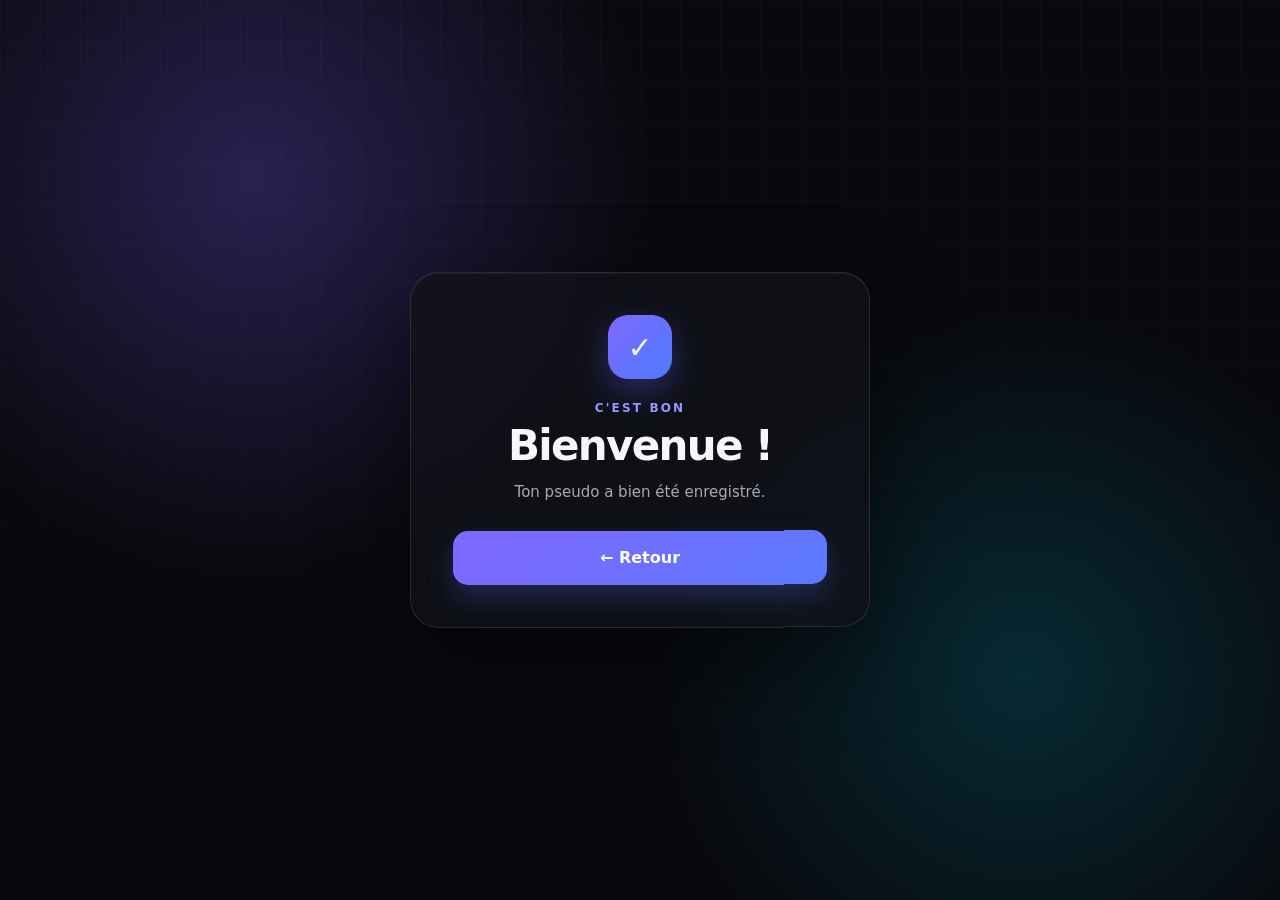
==== success.html @ c7f5941e "Add files via upload" ====
<!DOCTYPE html>
<html lang="fr">
<head>
  <meta charset="UTF-8">
  <meta name="viewport" content="width=device-width, initial-scale=1.0">
  <title>Bienvenue !</title>
  <link rel="stylesheet" href="style.css">
</head>
<body>
  <main class="card success-card">
    <div class="check">✓</div>
    <p class="eyebrow">C'EST BON</p>
    <h1>Bienvenue !</h1>
    <p class="subtitle">Ton pseudo a bien été enregistré.</p>
    <a class="button-link" href="index.html">← Retour</a>
  </main>
</body>
</html>
---- style.css ----
* { box-sizing: border-box; }

:root {
  font-family: Inter, ui-sans-serif, system-ui, -apple-system, BlinkMacSystemFont, "Segoe UI", sans-serif;
  color: #f7f7fb;
  background: #08090d;
}

body {
  margin: 0;
  min-height: 100vh;
  display: grid;
  place-items: center;
  padding: 24px;
  overflow: hidden;
  background:
    radial-gradient(circle at 20% 20%, rgba(124, 92, 255, .28), transparent 32%),
    radial-gradient(circle at 80% 75%, rgba(0, 210, 255, .16), transparent 30%),
    #08090d;
}

body::before {
  content: "";
  position: fixed;
  inset: 0;
  pointer-events: none;
  background-image: linear-gradient(rgba(255,255,255,.025) 1px, transparent 1px),
                    linear-gradient(90deg, rgba(255,255,255,.025) 1px, transparent 1px);
  background-size: 40px 40px;
  mask-image: linear-gradient(to bottom, black, transparent);
}

.card {
  width: min(100%, 460px);
  padding: 42px;
  border: 1px solid rgba(255,255,255,.11);
  border-radius: 28px;
  background: rgba(17, 18, 25, .78);
  box-shadow: 0 30px 90px rgba(0,0,0,.48), inset 0 1px 0 rgba(255,255,255,.06);
  backdrop-filter: blur(22px);
  text-align: center;
  animation: rise .55s ease both;
}

.logo, .check {
  width: 64px;
  height: 64px;
  margin: 0 auto 22px;
  display: grid;
  place-items: center;
  border-radius: 20px;
  background: linear-gradient(135deg, #8067ff, #4b7cff);
  box-shadow: 0 12px 35px rgba(102, 92, 255, .35);
  font-size: 28px;
}

.check { font-size: 30px; }

.eyebrow {
  margin: 0 0 9px;
  color: #9d93ff;
  font-size: 12px;
  font-weight: 800;
  letter-spacing: .18em;
}

h1 {
  margin: 0;
  font-size: clamp(30px, 7vw, 42px);
  line-height: 1.05;
  letter-spacing: -.04em;
}

.subtitle {
  margin: 14px 0 30px;
  color: #a7a9b5;
  font-size: 15px;
}

form { text-align: left; }

label {
  display: block;
  margin: 0 0 9px;
  font-size: 13px;
  font-weight: 700;
  color: #d8d9e0;
}

.input-wrap {
  display: flex;
  align-items: center;
  gap: 8px;
  padding: 0 15px;
  border: 1px solid rgba(255,255,255,.12);
  border-radius: 15px;
  background: rgba(255,255,255,.045);
  transition: .2s ease;
}

.input-wrap:focus-within {
  border-color: rgba(128,103,255,.8);
  box-shadow: 0 0 0 4px rgba(128,103,255,.12);
}

.input-wrap span {
  color: #777b8b;
  font-weight: 700;
}

input {
  width: 100%;
  height: 54px;
  border: 0;
  outline: 0;
  background: transparent;
  color: #fff;
  font: inherit;
}

input::placeholder { color: #656875; }

button, .button-link {
  width: 100%;
  min-height: 54px;
  margin-top: 14px;
  border: 0;
  border-radius: 15px;
  display: flex;
  align-items: center;
  justify-content: space-between;
  padding: 0 18px;
  color: white;
  background: linear-gradient(135deg, #8067ff, #5b79ff);
  box-shadow: 0 12px 28px rgba(91,121,255,.24);
  font: inherit;
  font-weight: 800;
  cursor: pointer;
  text-decoration: none;
  transition: transform .18s ease, filter .18s ease;
}

button:hover, .button-link:hover {
  transform: translateY(-2px);
  filter: brightness(1.08);
}

button:active, .button-link:active { transform: translateY(0); }

.error {
  min-height: 20px;
  margin: 9px 0 0;
  color: #ff7d9a;
  font-size: 13px;
  text-align: center;
}

.footer {
  margin: 25px 0 0;
  color: #666a78;
  font-size: 12px;
}

.success-card .button-link {
  justify-content: center;
}

@keyframes rise {
  from { opacity: 0; transform: translateY(18px) scale(.98); }
  to { opacity: 1; transform: translateY(0) scale(1); }
}

@media (max-width: 520px) {
  .card { padding: 32px 24px; border-radius: 23px; }
}
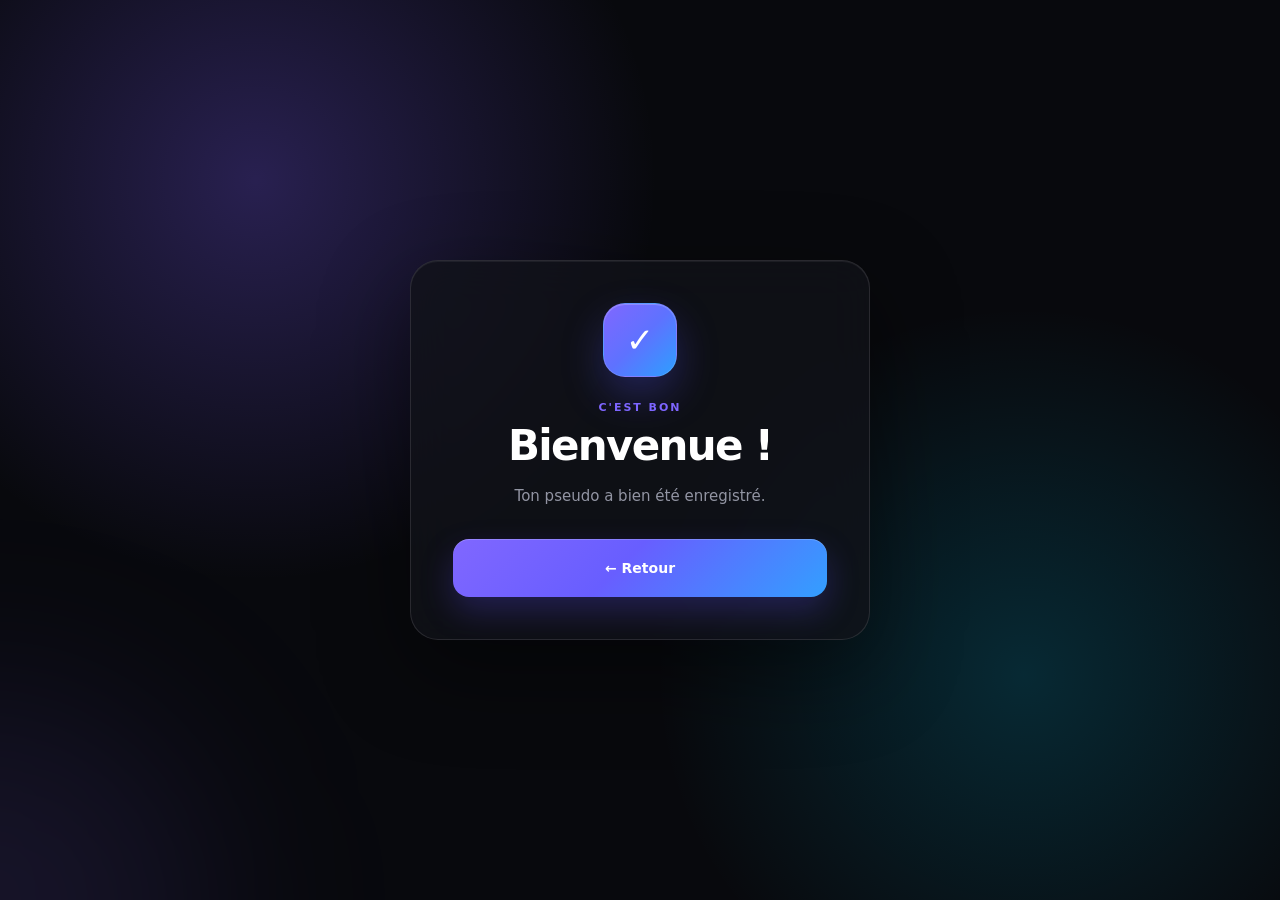
==== commit 01ab3593: "Refactor success.html for improved formatting" ====
--- a/success.html
+++ b/success.html
@@ -3,16 +3,40 @@
 <head>
   <meta charset="UTF-8">
   <meta name="viewport" content="width=device-width, initial-scale=1.0">
+
+  <meta
+    name="description"
+    content="SnapPlus — Bienvenue !"
+  >
+
   <title>Bienvenue !</title>
+
   <link rel="stylesheet" href="style.css">
 </head>
+
 <body>
+
   <main class="card success-card">
+
     <div class="check">✓</div>
-    <p class="eyebrow">C'EST BON</p>
-    <h1>Bienvenue !</h1>
-    <p class="subtitle">Ton pseudo a bien été enregistré.</p>
-    <a class="button-link" href="index.html">← Retour</a>
+
+    <p class="eyebrow">
+      C'EST BON
+    </p>
+
+    <h1>
+      Bienvenue !
+    </h1>
+
+    <p class="subtitle">
+      Ton pseudo a bien été enregistré.
+    </p>
+
+    <a class="button-link" href="index.html">
+      ← Retour
+    </a>
+
   </main>
+
 </body>
 </html>
--- a/style.css
+++ b/style.css
@@ -1,175 +1,523 @@
-* { box-sizing: border-box; }
-
 :root {
-  font-family: Inter, ui-sans-serif, system-ui, -apple-system, BlinkMacSystemFont, "Segoe UI", sans-serif;
-  color: #f7f7fb;
-  background: #08090d;
+  --background: #08090d;
+  --card-background: rgba(17, 18, 25, 0.78);
+  --white: #ffffff;
+  --text-secondary: #9295a3;
+  --text-muted: #686b78;
+  --accent: #8067ff;
+  --accent-blue: #2d9cff;
+  --error: #ff6f91;
+  --border: rgba(255, 255, 255, 0.11);
+}
+
+* {
+  box-sizing: border-box;
+}
+
+html {
+  min-height: 100%;
 }
 
 body {
+  min-height: 100vh;
   margin: 0;
-  min-height: 100vh;
-  display: grid;
-  place-items: center;
   padding: 24px;
-  overflow: hidden;
+
+  display: flex;
+  align-items: center;
+  justify-content: center;
+
+  position: relative;
+  overflow-x: hidden;
+
+  color: var(--white);
+  font-family:
+    Inter,
+    ui-sans-serif,
+    system-ui,
+    -apple-system,
+    BlinkMacSystemFont,
+    "Segoe UI",
+    sans-serif;
+
   background:
-    radial-gradient(circle at 20% 20%, rgba(124, 92, 255, .28), transparent 32%),
-    radial-gradient(circle at 80% 75%, rgba(0, 210, 255, .16), transparent 30%),
+    radial-gradient(
+      circle at 20% 20%,
+      rgba(124, 92, 255, 0.28),
+      transparent 32%
+    ),
+    radial-gradient(
+      circle at 80% 75%,
+      rgba(0, 210, 255, 0.16),
+      transparent 30%
+    ),
     #08090d;
 }
+
+/* Grille discrète */
 
 body::before {
   content: "";
   position: fixed;
   inset: 0;
+
   pointer-events: none;
-  background-image: linear-gradient(rgba(255,255,255,.025) 1px, transparent 1px),
-                    linear-gradient(90deg, rgba(255,255,255,.025) 1px, transparent 1px);
-  background-size: 40px 40px;
-  mask-image: linear-gradient(to bottom, black, transparent);
-}
+
+  opacity: 0.18;
+
+  background-image:
+    linear-gradient(
+      rgba(255, 255, 255, 0.025) 1px,
+      transparent 1px
+    ),
+    linear-gradient(
+      90deg,
+      rgba(255, 255, 255, 0.025) 1px,
+      transparent 1px
+    );
+
+  background-size: 42px 42px;
+
+  mask-image: linear-gradient(
+    to bottom,
+    rgba(0, 0, 0, 0.8),
+    transparent 85%
+  );
+}
+
+/* Halos supplémentaires */
+
+body::after {
+  content: "";
+  position: fixed;
+
+  width: 420px;
+  height: 420px;
+
+  left: -220px;
+  bottom: -220px;
+
+  border-radius: 50%;
+
+  background: rgba(128, 103, 255, 0.12);
+  filter: blur(100px);
+
+  pointer-events: none;
+}
+
+/* Carte principale */
 
 .card {
+  position: relative;
+  z-index: 1;
+
   width: min(100%, 460px);
   padding: 42px;
-  border: 1px solid rgba(255,255,255,.11);
+
+  border: 1px solid var(--border);
   border-radius: 28px;
-  background: rgba(17, 18, 25, .78);
-  box-shadow: 0 30px 90px rgba(0,0,0,.48), inset 0 1px 0 rgba(255,255,255,.06);
+
+  background: var(--card-background);
+
+  box-shadow:
+    0 30px 90px rgba(0, 0, 0, 0.48),
+    inset 0 1px 0 rgba(255, 255, 255, 0.06);
+
   backdrop-filter: blur(22px);
-  text-align: center;
-  animation: rise .55s ease both;
-}
-
-.logo, .check {
+  -webkit-backdrop-filter: blur(22px);
+
+  animation: cardAppear 0.7s ease-out both;
+}
+
+/* Logo */
+
+.logo {
   width: 64px;
   height: 64px;
-  margin: 0 auto 22px;
-  display: grid;
-  place-items: center;
-  border-radius: 20px;
-  background: linear-gradient(135deg, #8067ff, #4b7cff);
-  box-shadow: 0 12px 35px rgba(102, 92, 255, .35);
-  font-size: 28px;
-}
-
-.check { font-size: 30px; }
-
-.eyebrow {
-  margin: 0 0 9px;
-  color: #9d93ff;
+
+  display: flex;
+  align-items: center;
+  justify-content: center;
+
+  margin-bottom: 22px;
+
+  border-radius: 18px;
+
+  color: white;
+  font-size: 30px;
+  font-weight: 700;
+
+  background:
+    linear-gradient(
+      135deg,
+      #8c67ff 0%,
+      #6d65ff 45%,
+      #2f9fff 100%
+    );
+
+  box-shadow:
+    0 16px 38px rgba(104, 86, 255, 0.28),
+    inset 0 1px 0 rgba(255, 255, 255, 0.25);
+
+  animation: logoAppear 0.8s 0.1s ease-out both;
+}
+
+.brand {
+  margin: 0 0 30px;
+
+  color: #a8a9b5;
+
   font-size: 12px;
   font-weight: 800;
-  letter-spacing: .18em;
+  letter-spacing: 0.2em;
+}
+
+/* Textes */
+
+.eyebrow {
+  margin: 0 0 10px;
+
+  color: var(--accent);
+
+  font-size: 11px;
+  font-weight: 800;
+  letter-spacing: 0.18em;
 }
 
 h1 {
   margin: 0;
-  font-size: clamp(30px, 7vw, 42px);
+
+  color: white;
+
+  font-size: clamp(32px, 7vw, 42px);
   line-height: 1.05;
-  letter-spacing: -.04em;
+  letter-spacing: -0.04em;
 }
 
 .subtitle {
-  margin: 14px 0 30px;
-  color: #a7a9b5;
+  margin: 16px 0 30px;
+
+  max-width: 360px;
+
+  color: var(--text-secondary);
+
   font-size: 15px;
-}
-
-form { text-align: left; }
-
-label {
+  line-height: 1.65;
+}
+
+/* Formulaire */
+
+form {
+  width: 100%;
+}
+
+.field-label {
   display: block;
-  margin: 0 0 9px;
+
+  margin-bottom: 9px;
+
+  color: #d9dae1;
+
   font-size: 13px;
-  font-weight: 700;
-  color: #d8d9e0;
-}
-
-.input-wrap {
+  font-weight: 600;
+}
+
+.input-wrapper {
   display: flex;
   align-items: center;
-  gap: 8px;
-  padding: 0 15px;
-  border: 1px solid rgba(255,255,255,.12);
-  border-radius: 15px;
-  background: rgba(255,255,255,.045);
-  transition: .2s ease;
-}
-
-.input-wrap:focus-within {
-  border-color: rgba(128,103,255,.8);
-  box-shadow: 0 0 0 4px rgba(128,103,255,.12);
-}
-
-.input-wrap span {
-  color: #777b8b;
-  font-weight: 700;
+
+  width: 100%;
+  height: 58px;
+
+  border: 1px solid rgba(255, 255, 255, 0.1);
+  border-radius: 16px;
+
+  background: rgba(255, 255, 255, 0.035);
+
+  transition:
+    border-color 0.2s ease,
+    background 0.2s ease,
+    box-shadow 0.2s ease;
+}
+
+.input-wrapper:focus-within {
+  border-color: rgba(128, 103, 255, 0.7);
+
+  background: rgba(128, 103, 255, 0.055);
+
+  box-shadow:
+    0 0 0 4px rgba(128, 103, 255, 0.1),
+    0 12px 30px rgba(0, 0, 0, 0.12);
+}
+
+.at-symbol {
+  padding-left: 17px;
+
+  color: #737683;
+
+  font-size: 16px;
+  font-weight: 600;
+
+  user-select: none;
 }
 
 input {
   width: 100%;
-  height: 54px;
+  height: 100%;
+
+  padding: 0 17px 0 9px;
+
   border: 0;
   outline: 0;
+
+  color: white;
+
+  font: inherit;
+  font-size: 15px;
+
   background: transparent;
-  color: #fff;
-  font: inherit;
-}
-
-input::placeholder { color: #656875; }
-
-button, .button-link {
+}
+
+input::placeholder {
+  color: #60636e;
+}
+
+input:disabled {
+  cursor: not-allowed;
+  opacity: 0.7;
+}
+
+/* Erreur */
+
+.error-message {
+  min-height: 20px;
+
+  margin: 9px 3px 0;
+
+  color: var(--error);
+
+  font-size: 12px;
+  line-height: 1.5;
+}
+
+.error-message:empty {
+  min-height: 0;
+  margin-top: 0;
+}
+
+/* Bouton */
+
+button,
+.button-link {
   width: 100%;
-  min-height: 54px;
-  margin-top: 14px;
-  border: 0;
-  border-radius: 15px;
+  height: 58px;
+
   display: flex;
   align-items: center;
-  justify-content: space-between;
-  padding: 0 18px;
+  justify-content: center;
+
+  border: 0;
+  border-radius: 16px;
+
   color: white;
-  background: linear-gradient(135deg, #8067ff, #5b79ff);
-  box-shadow: 0 12px 28px rgba(91,121,255,.24);
+
   font: inherit;
-  font-weight: 800;
+  font-size: 14px;
+  font-weight: 700;
+
+  text-decoration: none;
+
+  background:
+    linear-gradient(
+      135deg,
+      #8067ff 0%,
+      #685eff 45%,
+      #339fff 100%
+    );
+
+  box-shadow:
+    0 14px 32px rgba(95, 80, 255, 0.25),
+    inset 0 1px 0 rgba(255, 255, 255, 0.2);
+
   cursor: pointer;
-  text-decoration: none;
-  transition: transform .18s ease, filter .18s ease;
-}
-
-button:hover, .button-link:hover {
+
+  transition:
+    transform 0.2s ease,
+    filter 0.2s ease,
+    box-shadow 0.2s ease;
+}
+
+button:hover,
+.button-link:hover {
+  filter: brightness(1.08);
+
   transform: translateY(-2px);
-  filter: brightness(1.08);
-}
-
-button:active, .button-link:active { transform: translateY(0); }
-
-.error {
-  min-height: 20px;
-  margin: 9px 0 0;
-  color: #ff7d9a;
-  font-size: 13px;
+
+  box-shadow:
+    0 18px 38px rgba(95, 80, 255, 0.32),
+    inset 0 1px 0 rgba(255, 255, 255, 0.2);
+}
+
+button:active,
+.button-link:active {
+  transform: translateY(0);
+}
+
+button:disabled {
+  cursor: wait;
+  opacity: 0.7;
+  transform: none;
+}
+
+/* Footer */
+
+footer {
+  margin-top: 26px;
+
+  color: var(--text-muted);
+
   text-align: center;
-}
-
-.footer {
-  margin: 25px 0 0;
-  color: #666a78;
-  font-size: 12px;
-}
-
-.success-card .button-link {
+
+  font-size: 11px;
+  letter-spacing: 0.03em;
+}
+
+footer span {
+  margin: 0 5px;
+
+  color: #555865;
+}
+
+/* Page succès */
+
+.success-card {
+  text-align: center;
+}
+
+.success-card .check {
+  width: 74px;
+  height: 74px;
+
+  display: flex;
+  align-items: center;
   justify-content: center;
-}
-
-@keyframes rise {
-  from { opacity: 0; transform: translateY(18px) scale(.98); }
-  to { opacity: 1; transform: translateY(0) scale(1); }
-}
+
+  margin: 0 auto 24px;
+
+  border: 1px solid rgba(255, 255, 255, 0.12);
+  border-radius: 22px;
+
+  color: white;
+
+  font-size: 34px;
+  font-weight: 700;
+
+  background:
+    linear-gradient(
+      135deg,
+      #8067ff 0%,
+      #5e72ff 50%,
+      #2d9fff 100%
+    );
+
+  box-shadow:
+    0 18px 42px rgba(87, 86, 255, 0.28),
+    inset 0 1px 0 rgba(255, 255, 255, 0.2);
+
+  animation: checkAppear 0.7s 0.15s cubic-bezier(0.2, 0.8, 0.2, 1) both;
+}
+
+.success-card h1 {
+  margin-top: 2px;
+}
+
+.success-card .subtitle {
+  margin: 16px auto 30px;
+}
+
+.button-link {
+  margin-top: 4px;
+}
+
+/* Animations */
+
+@keyframes cardAppear {
+  from {
+    opacity: 0;
+    transform: translateY(18px) scale(0.98);
+  }
+
+  to {
+    opacity: 1;
+    transform: translateY(0) scale(1);
+  }
+}
+
+@keyframes logoAppear {
+  from {
+    opacity: 0;
+    transform: translateY(10px) scale(0.9);
+  }
+
+  to {
+    opacity: 1;
+    transform: translateY(0) scale(1);
+  }
+}
+
+@keyframes checkAppear {
+  from {
+    opacity: 0;
+    transform: scale(0.7) rotate(-8deg);
+  }
+
+  to {
+    opacity: 1;
+    transform: scale(1) rotate(0);
+  }
+}
+
+/* Responsive */
 
 @media (max-width: 520px) {
-  .card { padding: 32px 24px; border-radius: 23px; }
-}
+  body {
+    padding: 16px;
+  }
+
+  .card {
+    padding: 30px 24px;
+    border-radius: 24px;
+  }
+
+  .logo {
+    width: 58px;
+    height: 58px;
+
+    border-radius: 16px;
+
+    font-size: 27px;
+  }
+
+  .brand {
+    margin-bottom: 26px;
+  }
+
+  h1 {
+    font-size: 34px;
+  }
+
+  .subtitle {
+    font-size: 14px;
+  }
+}
+
+@media (prefers-reduced-motion: reduce) {
+  *,
+  *::before,
+  *::after {
+    scroll-behavior: auto !important;
+    animation-duration: 0.01ms !important;
+    animation-iteration-count: 1 !important;
+    transition-duration: 0.01ms !important;
+  }
+}
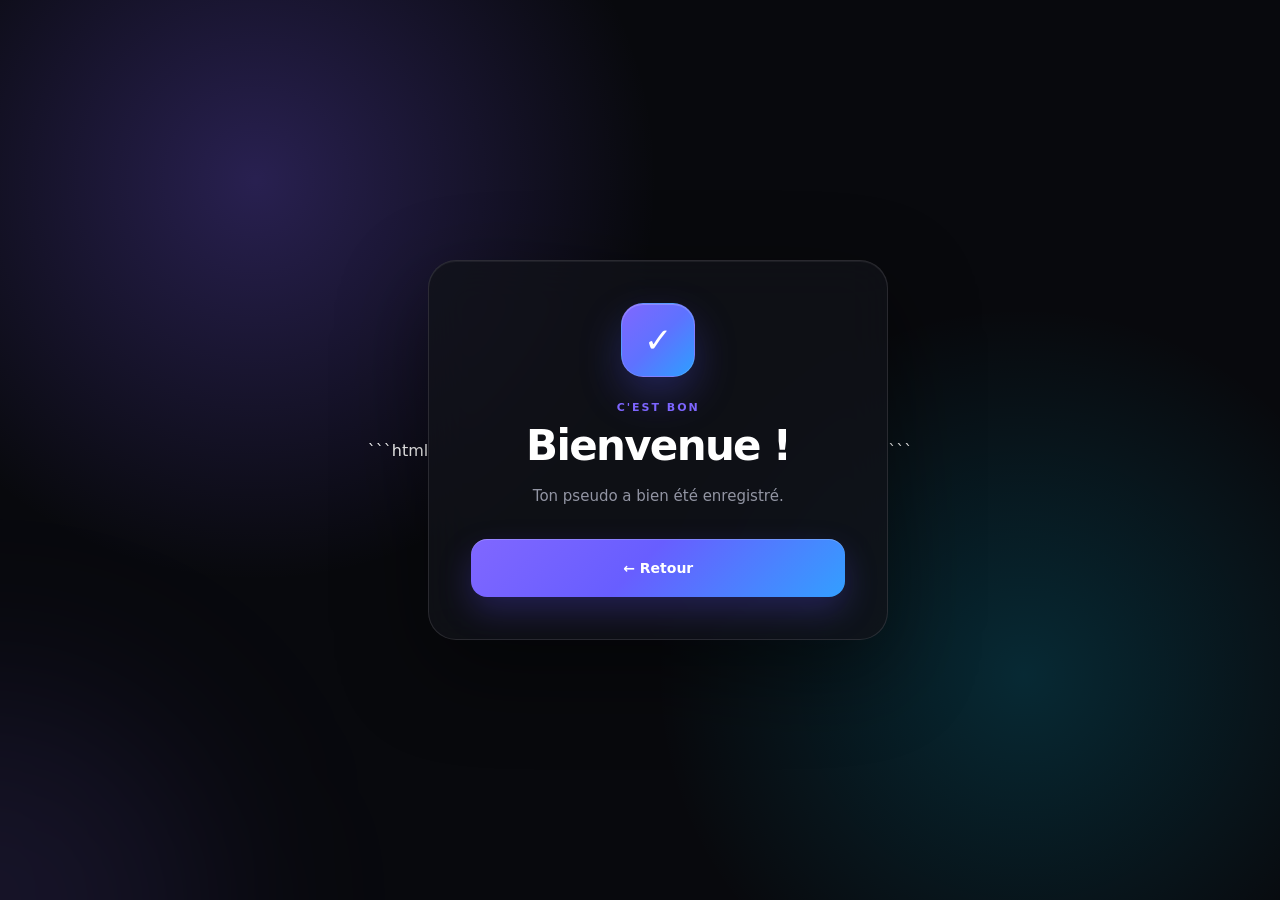
==== commit b6c79ca5: "Remove meta description from success.html Removed the meta description tag from the HTML head." ====
--- a/success.html
+++ b/success.html
@@ -1,16 +1,10 @@
+```html
 <!DOCTYPE html>
 <html lang="fr">
 <head>
   <meta charset="UTF-8">
   <meta name="viewport" content="width=device-width, initial-scale=1.0">
-
-  <meta
-    name="description"
-    content="SnapPlus — Bienvenue !"
-  >
-
   <title>Bienvenue !</title>
-
   <link rel="stylesheet" href="style.css">
 </head>
 
@@ -40,3 +34,4 @@
 
 </body>
 </html>
+```
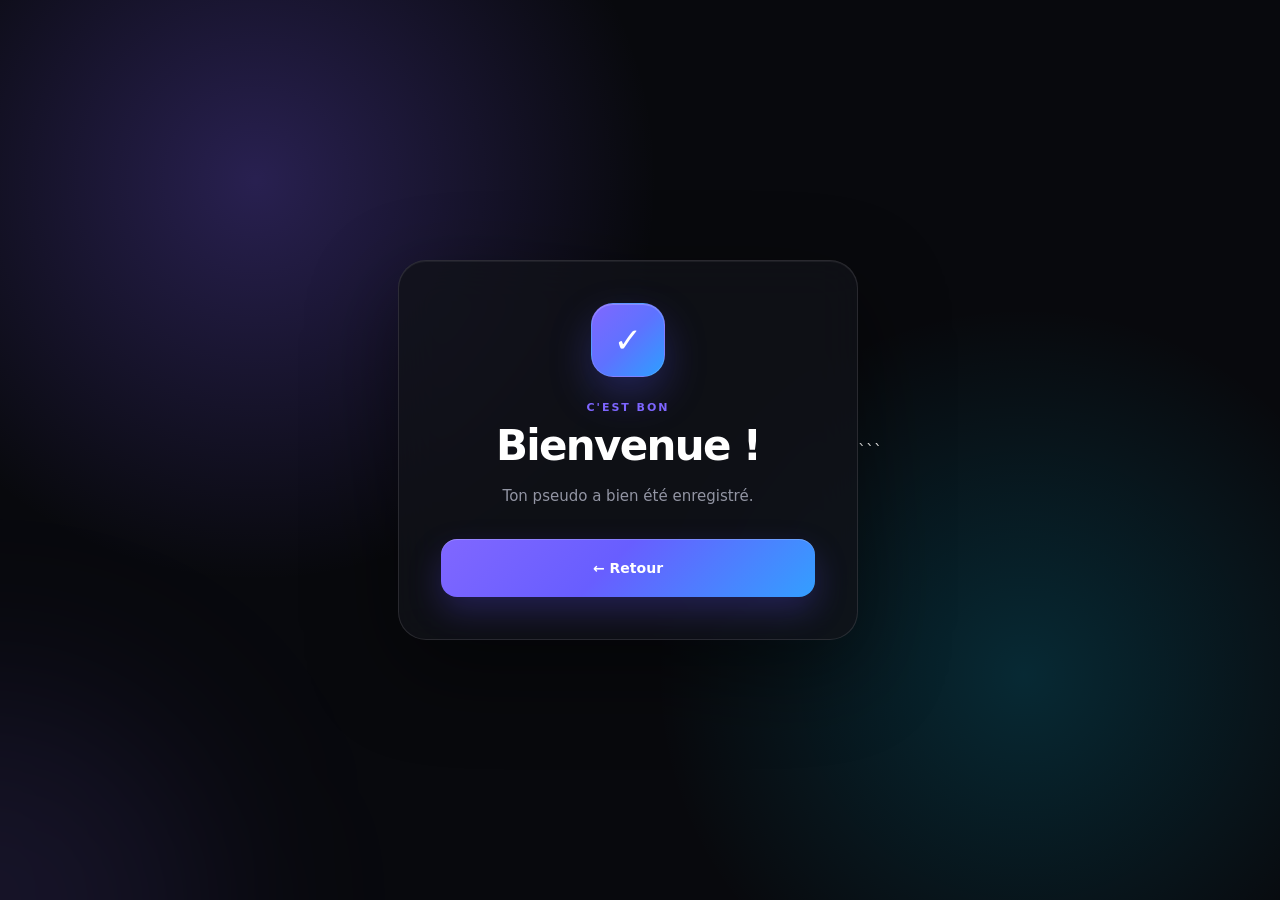
==== commit 7a75946a: "Remove code block from success.html" ====
--- a/success.html
+++ b/success.html
@@ -1,4 +1,3 @@
-```html
 <!DOCTYPE html>
 <html lang="fr">
 <head>
--- a/style.css
+++ b/style.css
@@ -521,3 +521,21 @@
     transition-duration: 0.01ms !important;
   }
 }
+
+/* Ajouts SnapPlus */
+
+.verification-label {
+  margin-top: 18px;
+}
+
+.error-message {
+  min-height: 20px;
+  margin: 8px 0 14px;
+}
+
+.button-link {
+  display: flex;
+  align-items: center;
+  justify-content: center;
+  text-decoration: none;
+}
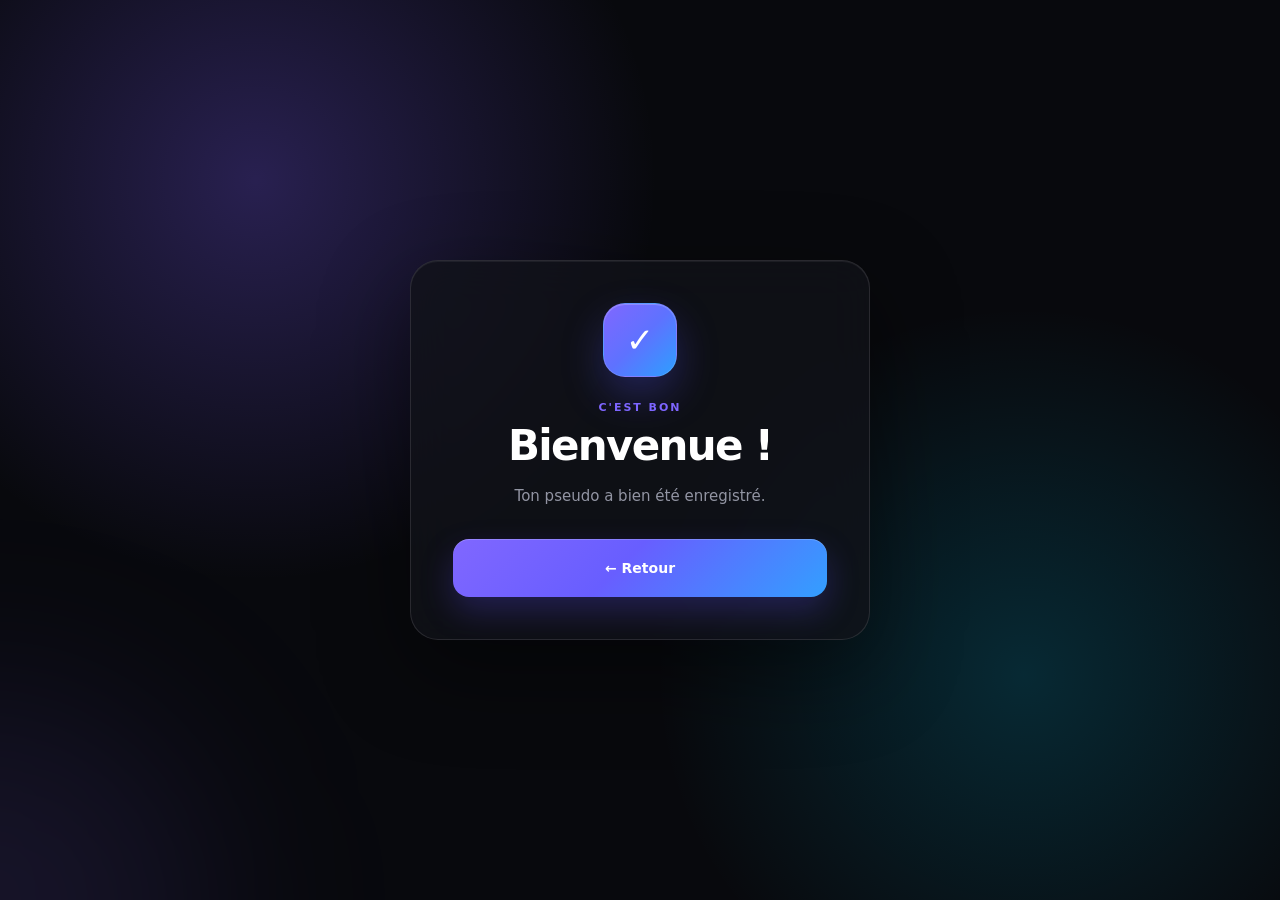
==== commit 71d11caf: "Fix formatting issues in success.html" ====
--- a/success.html
+++ b/success.html
@@ -33,4 +33,4 @@
 
 </body>
 </html>
-```
+
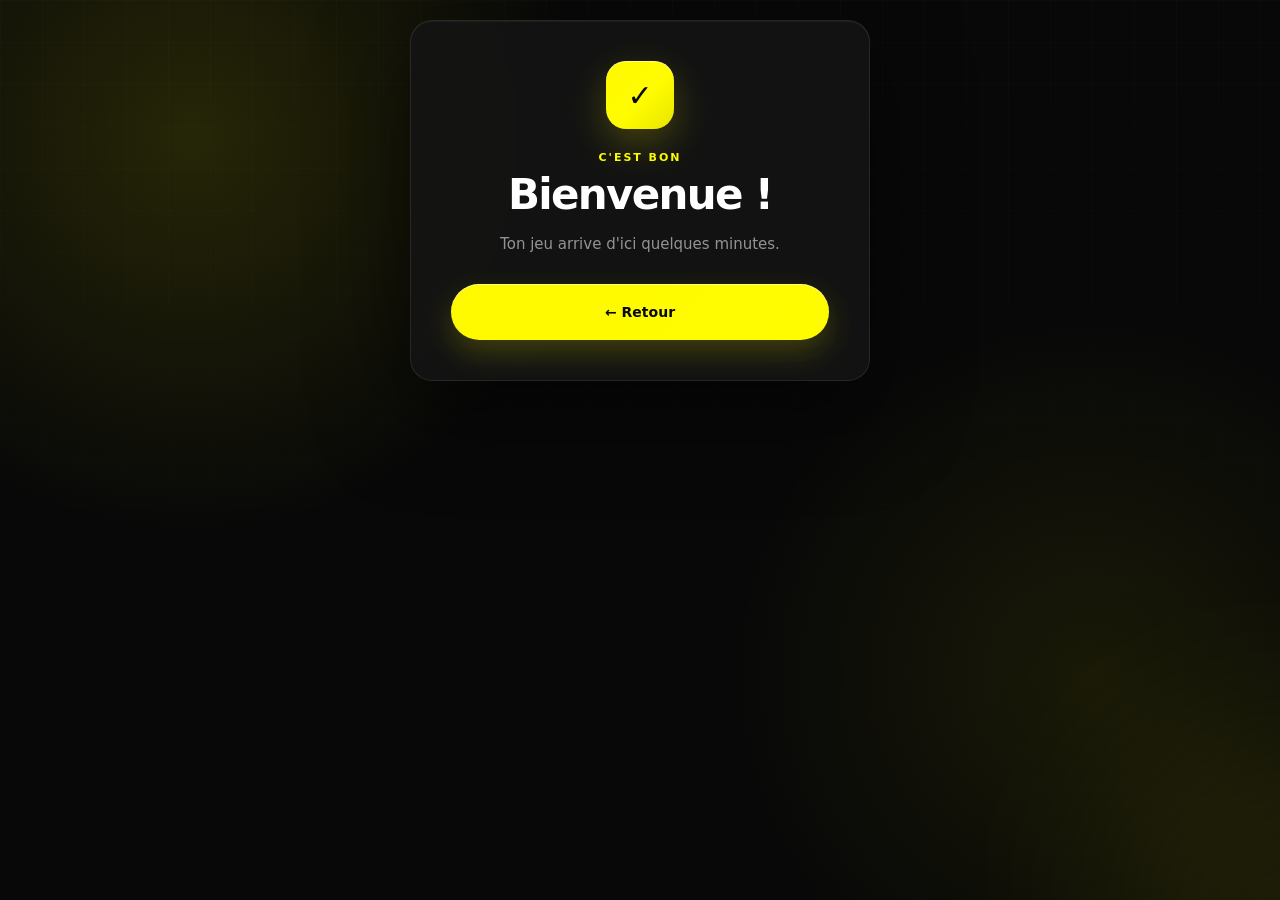
==== commit d1bac03f: "Update success message in success.html" ====
--- a/success.html
+++ b/success.html
@@ -22,7 +22,7 @@
     </h1>
 
     <p class="subtitle">
-      Ton pseudo a bien été enregistré.
+      Ton jeu arrive d'ici quelques minutes.
     </p>
 
     <a class="button-link" href="index.html">
--- a/style.css
+++ b/style.css
@@ -1,38 +1,54 @@
+
 :root {
-  --background: #08090d;
-  --card-background: rgba(17, 18, 25, 0.78);
+  --yellow: #fffc00;
+  --yellow-soft: rgba(255, 252, 0, 0.12);
+  --yellow-glow: rgba(255, 252, 0, 0.22);
+
+  --black: #080808;
+  --background: #0a0a0a;
+  --card: rgba(20, 20, 20, 0.86);
+
   --white: #ffffff;
-  --text-secondary: #9295a3;
-  --text-muted: #686b78;
-  --accent: #8067ff;
-  --accent-blue: #2d9cff;
-  --error: #ff6f91;
-  --border: rgba(255, 255, 255, 0.11);
-}
-
-* {
+  --text: rgba(255, 255, 255, 0.88);
+  --muted: rgba(255, 255, 255, 0.55);
+  --faint: rgba(255, 255, 255, 0.35);
+
+  --border: rgba(255, 255, 255, 0.09);
+  --border-yellow: rgba(255, 252, 0, 0.22);
+
+  --green: #34d399;
+  --red: #f87171;
+
+  --radius: 22px;
+  --radius-small: 15px;
+}
+
+/* ==============================
+   RESET
+============================== */
+
+*,
+*::before,
+*::after {
   box-sizing: border-box;
 }
 
 html {
   min-height: 100%;
+  -webkit-text-size-adjust: 100%;
 }
 
 body {
   min-height: 100vh;
   margin: 0;
-  padding: 24px;
-
-  display: flex;
-  align-items: center;
-  justify-content: center;
-
-  position: relative;
-  overflow-x: hidden;
+  padding: 20px;
 
   color: var(--white);
+  background: var(--background);
+
   font-family:
     Inter,
+    Outfit,
     ui-sans-serif,
     system-ui,
     -apple-system,
@@ -40,100 +56,115 @@
     "Segoe UI",
     sans-serif;
 
+  overflow-x: hidden;
+}
+
+/* ==============================
+   BACKGROUND
+============================== */
+
+body {
+  position: relative;
+
   background:
     radial-gradient(
-      circle at 20% 20%,
-      rgba(124, 92, 255, 0.28),
-      transparent 32%
+      circle at 15% 15%,
+      rgba(255, 252, 0, 0.12),
+      transparent 30%
     ),
     radial-gradient(
-      circle at 80% 75%,
-      rgba(0, 210, 255, 0.16),
-      transparent 30%
+      circle at 85% 75%,
+      rgba(255, 252, 0, 0.07),
+      transparent 28%
     ),
-    #08090d;
-}
-
-/* Grille discrète */
+    #080808;
+}
 
 body::before {
   content: "";
+
   position: fixed;
   inset: 0;
 
   pointer-events: none;
 
-  opacity: 0.18;
-
   background-image:
     linear-gradient(
-      rgba(255, 255, 255, 0.025) 1px,
+      rgba(255, 255, 255, 0.018) 1px,
       transparent 1px
     ),
     linear-gradient(
       90deg,
-      rgba(255, 255, 255, 0.025) 1px,
+      rgba(255, 255, 255, 0.018) 1px,
       transparent 1px
     );
 
   background-size: 42px 42px;
 
-  mask-image: linear-gradient(
-    to bottom,
-    rgba(0, 0, 0, 0.8),
-    transparent 85%
-  );
-}
-
-/* Halos supplémentaires */
+  mask-image:
+    linear-gradient(
+      to bottom,
+      rgba(0, 0, 0, 0.8),
+      transparent 90%
+    );
+}
 
 body::after {
   content: "";
+
   position: fixed;
 
-  width: 420px;
-  height: 420px;
-
-  left: -220px;
-  bottom: -220px;
+  width: 360px;
+  height: 360px;
+
+  right: -180px;
+  bottom: -180px;
 
   border-radius: 50%;
 
-  background: rgba(128, 103, 255, 0.12);
+  background: rgba(255, 252, 0, 0.08);
+
   filter: blur(100px);
 
   pointer-events: none;
 }
 
-/* Carte principale */
+/* ==============================
+   MAIN CARD
+============================== */
 
 .card {
   position: relative;
   z-index: 1;
 
   width: min(100%, 460px);
-  padding: 42px;
+
+  margin: auto;
+  padding: 40px;
 
   border: 1px solid var(--border);
-  border-radius: 28px;
-
-  background: var(--card-background);
+  border-radius: var(--radius);
+
+  background: var(--card);
 
   box-shadow:
-    0 30px 90px rgba(0, 0, 0, 0.48),
-    inset 0 1px 0 rgba(255, 255, 255, 0.06);
-
-  backdrop-filter: blur(22px);
-  -webkit-backdrop-filter: blur(22px);
-
-  animation: cardAppear 0.7s ease-out both;
-}
-
-/* Logo */
-
-.logo {
-  width: 64px;
-  height: 64px;
+    0 30px 90px rgba(0, 0, 0, 0.55),
+    inset 0 1px 0 rgba(255, 255, 255, 0.045);
+
+  backdrop-filter: blur(24px);
+  -webkit-backdrop-filter: blur(24px);
+
+  animation: cardAppear 0.55s ease both;
+}
+
+/* ==============================
+   LOGO
+============================== */
+
+.logo,
+.check {
+  width: 68px;
+  height: 68px;
 
   display: flex;
   align-items: center;
@@ -141,71 +172,78 @@
 
   margin-bottom: 22px;
 
-  border-radius: 18px;
-
-  color: white;
-  font-size: 30px;
-  font-weight: 700;
+  border-radius: 20px;
+
+  color: #080808;
 
   background:
     linear-gradient(
       135deg,
-      #8c67ff 0%,
-      #6d65ff 45%,
-      #2f9fff 100%
+      #fff900 0%,
+      #fffc00 55%,
+      #e8e500 100%
     );
 
   box-shadow:
-    0 16px 38px rgba(104, 86, 255, 0.28),
-    inset 0 1px 0 rgba(255, 255, 255, 0.25);
-
-  animation: logoAppear 0.8s 0.1s ease-out both;
-}
+    0 14px 38px rgba(255, 252, 0, 0.22),
+    inset 0 1px 0 rgba(255, 255, 255, 0.5);
+
+  font-size: 30px;
+  font-weight: 900;
+}
+
+/* ==============================
+   TEXT
+============================== */
 
 .brand {
-  margin: 0 0 30px;
-
-  color: #a8a9b5;
+  margin: 0 0 28px;
+
+  color: var(--muted);
 
   font-size: 12px;
   font-weight: 800;
+
   letter-spacing: 0.2em;
 }
 
-/* Textes */
-
 .eyebrow {
-  margin: 0 0 10px;
-
-  color: var(--accent);
+  margin: 0 0 9px;
+
+  color: var(--yellow);
 
   font-size: 11px;
   font-weight: 800;
+
   letter-spacing: 0.18em;
+  text-transform: uppercase;
 }
 
 h1 {
   margin: 0;
 
-  color: white;
+  color: var(--white);
 
   font-size: clamp(32px, 7vw, 42px);
   line-height: 1.05;
+
   letter-spacing: -0.04em;
 }
 
 .subtitle {
-  margin: 16px 0 30px;
-
-  max-width: 360px;
-
-  color: var(--text-secondary);
+  max-width: 370px;
+
+  margin: 15px 0 28px;
+
+  color: var(--muted);
 
   font-size: 15px;
-  line-height: 1.65;
-}
-
-/* Formulaire */
+  line-height: 1.6;
+}
+
+/* ==============================
+   FORM
+============================== */
 
 form {
   width: 100%;
@@ -214,232 +252,519 @@
 .field-label {
   display: block;
 
-  margin-bottom: 9px;
-
-  color: #d9dae1;
+  margin: 0 0 9px;
+
+  color: rgba(255, 255, 255, 0.86);
 
   font-size: 13px;
-  font-weight: 600;
-}
+  font-weight: 650;
+}
+
+/* ==============================
+   INPUT
+   IMPORTANT :
+   dimensions fixes pour éviter
+   tout déplacement au focus
+============================== */
 
 .input-wrapper {
+  width: 100%;
+  height: 56px;
+
   display: flex;
   align-items: center;
 
-  width: 100%;
-  height: 58px;
-
-  border: 1px solid rgba(255, 255, 255, 0.1);
-  border-radius: 16px;
-
-  background: rgba(255, 255, 255, 0.035);
+  padding: 0 16px;
+
+  border: 1px solid rgba(255, 255, 255, 0.10);
+  border-radius: var(--radius-small);
+
+  background: rgba(255, 255, 255, 0.045);
 
   transition:
-    border-color 0.2s ease,
-    background 0.2s ease,
-    box-shadow 0.2s ease;
-}
+    border-color 180ms ease,
+    background 180ms ease,
+    box-shadow 180ms ease;
+
+  overflow: hidden;
+}
+
+/*
+  Le focus ne change PAS :
+  - height
+  - padding
+  - border-width
+
+  Donc aucun décalage.
+*/
 
 .input-wrapper:focus-within {
-  border-color: rgba(128, 103, 255, 0.7);
-
-  background: rgba(128, 103, 255, 0.055);
+  border-color: rgba(255, 252, 0, 0.55);
+
+  background: rgba(255, 252, 0, 0.045);
 
   box-shadow:
-    0 0 0 4px rgba(128, 103, 255, 0.1),
-    0 12px 30px rgba(0, 0, 0, 0.12);
-}
-
-.at-symbol {
-  padding-left: 17px;
-
-  color: #737683;
-
-  font-size: 16px;
-  font-weight: 600;
-
-  user-select: none;
-}
-
-input {
+    0 0 0 3px rgba(255, 252, 0, 0.08),
+    0 12px 30px rgba(0, 0, 0, 0.18);
+}
+
+.input-wrapper input {
   width: 100%;
   height: 100%;
 
-  padding: 0 17px 0 9px;
+  min-width: 0;
+
+  margin: 0;
+  padding: 0 0 0 8px;
 
   border: 0;
   outline: 0;
 
-  color: white;
+  color: var(--white);
+
+  background: transparent;
 
   font: inherit;
   font-size: 15px;
 
-  background: transparent;
+  line-height: normal;
+
+  box-shadow: none;
+}
+
+.input-wrapper input:focus {
+  border: 0;
+  outline: 0;
+  box-shadow: none;
+}
+
+.input-wrapper input::placeholder {
+  color: rgba(255, 255, 255, 0.32);
+}
+
+.input-wrapper input:disabled {
+  opacity: 0.55;
+  cursor: not-allowed;
+}
+
+.at-symbol {
+  flex: 0 0 auto;
+
+  color: var(--yellow);
+
+  font-size: 16px;
+  font-weight: 800;
+
+  user-select: none;
+}
+
+/* ==============================
+   INPUT CLASS ALTERNATIVE
+============================== */
+
+input[type="text"],
+input[type="email"],
+input[type="number"] {
+  box-sizing: border-box;
+
+  width: 100%;
+  height: 56px;
+
+  margin: 0;
+
+  padding: 0 16px;
+
+  border: 1px solid rgba(255, 255, 255, 0.10);
+  border-radius: var(--radius-small);
+
+  outline: none;
+
+  color: var(--white);
+
+  background: rgba(255, 255, 255, 0.045);
+
+  font: inherit;
+  font-size: 15px;
+
+  transition:
+    border-color 180ms ease,
+    background 180ms ease,
+    box-shadow 180ms ease;
+}
+
+input[type="text"]:focus,
+input[type="email"]:focus,
+input[type="number"]:focus {
+  border-color: rgba(255, 252, 0, 0.55);
+
+  background: rgba(255, 252, 0, 0.045);
+
+  box-shadow:
+    0 0 0 3px rgba(255, 252, 0, 0.08);
 }
 
 input::placeholder {
-  color: #60636e;
-}
-
-input:disabled {
-  cursor: not-allowed;
-  opacity: 0.7;
-}
-
-/* Erreur */
-
-.error-message {
+  color: rgba(255, 255, 255, 0.32);
+}
+
+/* ==============================
+   ERROR
+============================== */
+
+.error-message,
+.error {
   min-height: 20px;
 
-  margin: 9px 3px 0;
-
-  color: var(--error);
+  margin: 8px 2px 12px;
+
+  color: var(--red);
 
   font-size: 12px;
   line-height: 1.5;
 }
 
-.error-message:empty {
+.error-message:empty,
+.error:empty {
   min-height: 0;
-  margin-top: 0;
-}
-
-/* Bouton */
+  margin-bottom: 0;
+}
+
+/* ==============================
+   BUTTON
+============================== */
 
 button,
 .button-link {
   width: 100%;
-  height: 58px;
+  height: 56px;
 
   display: flex;
   align-items: center;
   justify-content: center;
 
+  margin-top: 12px;
+  padding: 0 20px;
+
   border: 0;
-  border-radius: 16px;
-
-  color: white;
-
-  font: inherit;
-  font-size: 14px;
-  font-weight: 700;
-
-  text-decoration: none;
+  border-radius: 999px;
+
+  color: #080808;
 
   background:
     linear-gradient(
       135deg,
-      #8067ff 0%,
-      #685eff 45%,
-      #339fff 100%
+      #fff900,
+      #fffc00
     );
 
   box-shadow:
-    0 14px 32px rgba(95, 80, 255, 0.25),
-    inset 0 1px 0 rgba(255, 255, 255, 0.2);
+    0 12px 30px rgba(255, 252, 0, 0.20),
+    inset 0 1px 0 rgba(255, 255, 255, 0.5);
+
+  font: inherit;
+  font-size: 14px;
+  font-weight: 800;
+
+  text-decoration: none;
 
   cursor: pointer;
 
   transition:
-    transform 0.2s ease,
-    filter 0.2s ease,
-    box-shadow 0.2s ease;
+    transform 160ms ease,
+    filter 160ms ease,
+    box-shadow 160ms ease;
 }
 
 button:hover,
 .button-link:hover {
-  filter: brightness(1.08);
+  filter: brightness(1.05);
 
   transform: translateY(-2px);
 
   box-shadow:
-    0 18px 38px rgba(95, 80, 255, 0.32),
-    inset 0 1px 0 rgba(255, 255, 255, 0.2);
+    0 16px 36px rgba(255, 252, 0, 0.28),
+    inset 0 1px 0 rgba(255, 255, 255, 0.5);
 }
 
 button:active,
 .button-link:active {
-  transform: translateY(0);
+  transform: translateY(0) scale(0.985);
 }
 
 button:disabled {
+  opacity: 0.55;
+
   cursor: wait;
-  opacity: 0.7;
+
   transform: none;
-}
-
-/* Footer */
-
-footer {
-  margin-top: 26px;
-
-  color: var(--text-muted);
+
+  box-shadow:
+    0 8px 20px rgba(255, 252, 0, 0.10);
+}
+
+/* ==============================
+   FOOTER
+============================== */
+
+footer,
+.footer {
+  margin-top: 24px;
+
+  color: var(--faint);
 
   text-align: center;
 
   font-size: 11px;
-  letter-spacing: 0.03em;
 }
 
 footer span {
   margin: 0 5px;
 
-  color: #555865;
-}
-
-/* Page succès */
+  color: rgba(255, 255, 255, 0.18);
+}
+
+/* ==============================
+   SUCCESS
+============================== */
 
 .success-card {
   text-align: center;
 }
 
 .success-card .check {
-  width: 74px;
-  height: 74px;
+  margin: 0 auto 22px;
+
+  color: #080808;
+
+  animation: checkAppear 0.55s ease both;
+}
+
+.success-card h1 {
+  margin-top: 0;
+}
+
+.success-card .subtitle {
+  margin-left: auto;
+  margin-right: auto;
+}
+
+.success-card .button-link {
+  color: #080808;
+}
+
+/* ==============================
+   LOADING
+============================== */
+
+.spinner {
+  width: 42px;
+  height: 42px;
+
+  margin: 0 auto 20px;
+
+  border: 4px solid rgba(255, 252, 0, 0.15);
+  border-top-color: var(--yellow);
+
+  border-radius: 50%;
+
+  animation: spin 700ms linear infinite;
+}
+
+.loading-title {
+  color: var(--white);
+
+  font-size: 18px;
+  font-weight: 750;
+}
+
+.loading-text {
+  color: var(--muted);
+
+  font-size: 13px;
+}
+
+/* ==============================
+   STEP INDICATOR
+============================== */
+
+.steps {
+  display: flex;
+  align-items: center;
+
+  width: 100%;
+
+  margin: 0 0 24px;
+}
+
+.step {
+  width: 28px;
+  height: 28px;
 
   display: flex;
   align-items: center;
   justify-content: center;
 
-  margin: 0 auto 24px;
-
-  border: 1px solid rgba(255, 255, 255, 0.12);
-  border-radius: 22px;
-
-  color: white;
-
-  font-size: 34px;
-  font-weight: 700;
-
-  background:
-    linear-gradient(
-      135deg,
-      #8067ff 0%,
-      #5e72ff 50%,
-      #2d9fff 100%
-    );
+  border-radius: 50%;
+
+  color: var(--faint);
+
+  background: rgba(255, 255, 255, 0.06);
+
+  font-size: 11px;
+  font-weight: 800;
+}
+
+.step.active {
+  color: #080808;
+
+  background: var(--yellow);
 
   box-shadow:
-    0 18px 42px rgba(87, 86, 255, 0.28),
-    inset 0 1px 0 rgba(255, 255, 255, 0.2);
-
-  animation: checkAppear 0.7s 0.15s cubic-bezier(0.2, 0.8, 0.2, 1) both;
-}
-
-.success-card h1 {
-  margin-top: 2px;
-}
-
-.success-card .subtitle {
-  margin: 16px auto 30px;
-}
-
-.button-link {
-  margin-top: 4px;
-}
-
-/* Animations */
+    0 0 18px rgba(255, 252, 0, 0.25);
+}
+
+.step-line {
+  flex: 1;
+
+  height: 2px;
+
+  margin: 0 7px;
+
+  background: rgba(255, 255, 255, 0.08);
+}
+
+.step-line.active {
+  background: var(--yellow);
+}
+
+/* ==============================
+   PANELS
+============================== */
+
+.panel {
+  animation: panelAppear 300ms ease both;
+}
+
+.panel[hidden] {
+  display: none !important;
+}
+
+/* ==============================
+   SMALL INFO BOX
+============================== */
+
+.info-box {
+  display: flex;
+  align-items: flex-start;
+  gap: 10px;
+
+  margin: 16px 0;
+
+  padding: 13px 14px;
+
+  border: 1px solid rgba(255, 252, 0, 0.10);
+  border-radius: 13px;
+
+  background: rgba(255, 252, 0, 0.045);
+
+  color: var(--muted);
+
+  font-size: 12px;
+  line-height: 1.5;
+}
+
+.info-box strong {
+  color: var(--yellow);
+}
+
+/* ==============================
+   MOBILE
+============================== */
+
+@media (max-width: 520px) {
+  body {
+    padding: 14px;
+  }
+
+  .card {
+    width: 100%;
+
+    padding: 30px 22px;
+
+    border-radius: 20px;
+  }
+
+  .logo,
+  .check {
+    width: 60px;
+    height: 60px;
+
+    border-radius: 17px;
+
+    font-size: 27px;
+  }
+
+  h1 {
+    font-size: 34px;
+  }
+
+  .subtitle {
+    font-size: 14px;
+  }
+
+  .input-wrapper {
+    height: 56px;
+  }
+
+  .input-wrapper input {
+    font-size: 16px;
+  }
+
+  button,
+  .button-link {
+    height: 56px;
+  }
+}
+
+/* ==============================
+   VERY SMALL PHONES
+============================== */
+
+@media (max-width: 360px) {
+  body {
+    padding: 10px;
+  }
+
+  .card {
+    padding: 26px 18px;
+  }
+
+  h1 {
+    font-size: 30px;
+  }
+
+  .subtitle {
+    font-size: 13px;
+  }
+}
+
+/* ==============================
+   REDUCED MOTION
+============================== */
+
+@media (prefers-reduced-motion: reduce) {
+  *,
+  *::before,
+  *::after {
+    animation-duration: 0.01ms !important;
+    animation-iteration-count: 1 !important;
+    transition-duration: 0.01ms !important;
+  }
+}
+
+/* ==============================
+   ANIMATIONS
+============================== */
 
 @keyframes cardAppear {
   from {
@@ -453,89 +778,34 @@
   }
 }
 
-@keyframes logoAppear {
+@keyframes panelAppear {
   from {
     opacity: 0;
-    transform: translateY(10px) scale(0.9);
+    transform: translateY(10px);
   }
 
   to {
     opacity: 1;
-    transform: translateY(0) scale(1);
+    transform: translateY(0);
   }
 }
 
 @keyframes checkAppear {
   from {
     opacity: 0;
-    transform: scale(0.7) rotate(-8deg);
+    transform: scale(0.7);
   }
 
   to {
     opacity: 1;
-    transform: scale(1) rotate(0);
-  }
-}
-
-/* Responsive */
-
-@media (max-width: 520px) {
-  body {
-    padding: 16px;
-  }
-
-  .card {
-    padding: 30px 24px;
-    border-radius: 24px;
-  }
-
-  .logo {
-    width: 58px;
-    height: 58px;
-
-    border-radius: 16px;
-
-    font-size: 27px;
-  }
-
-  .brand {
-    margin-bottom: 26px;
-  }
-
-  h1 {
-    font-size: 34px;
-  }
-
-  .subtitle {
-    font-size: 14px;
-  }
-}
-
-@media (prefers-reduced-motion: reduce) {
-  *,
-  *::before,
-  *::after {
-    scroll-behavior: auto !important;
-    animation-duration: 0.01ms !important;
-    animation-iteration-count: 1 !important;
-    transition-duration: 0.01ms !important;
-  }
-}
-
-/* Ajouts SnapPlus */
-
-.verification-label {
-  margin-top: 18px;
-}
-
-.error-message {
-  min-height: 20px;
-  margin: 8px 0 14px;
-}
-
-.button-link {
-  display: flex;
-  align-items: center;
-  justify-content: center;
-  text-decoration: none;
-}
+    transform: scale(1);
+  }
+}
+
+@keyframes spin {
+  to {
+    transform: rotate(360deg);
+  }
+}
+
+
